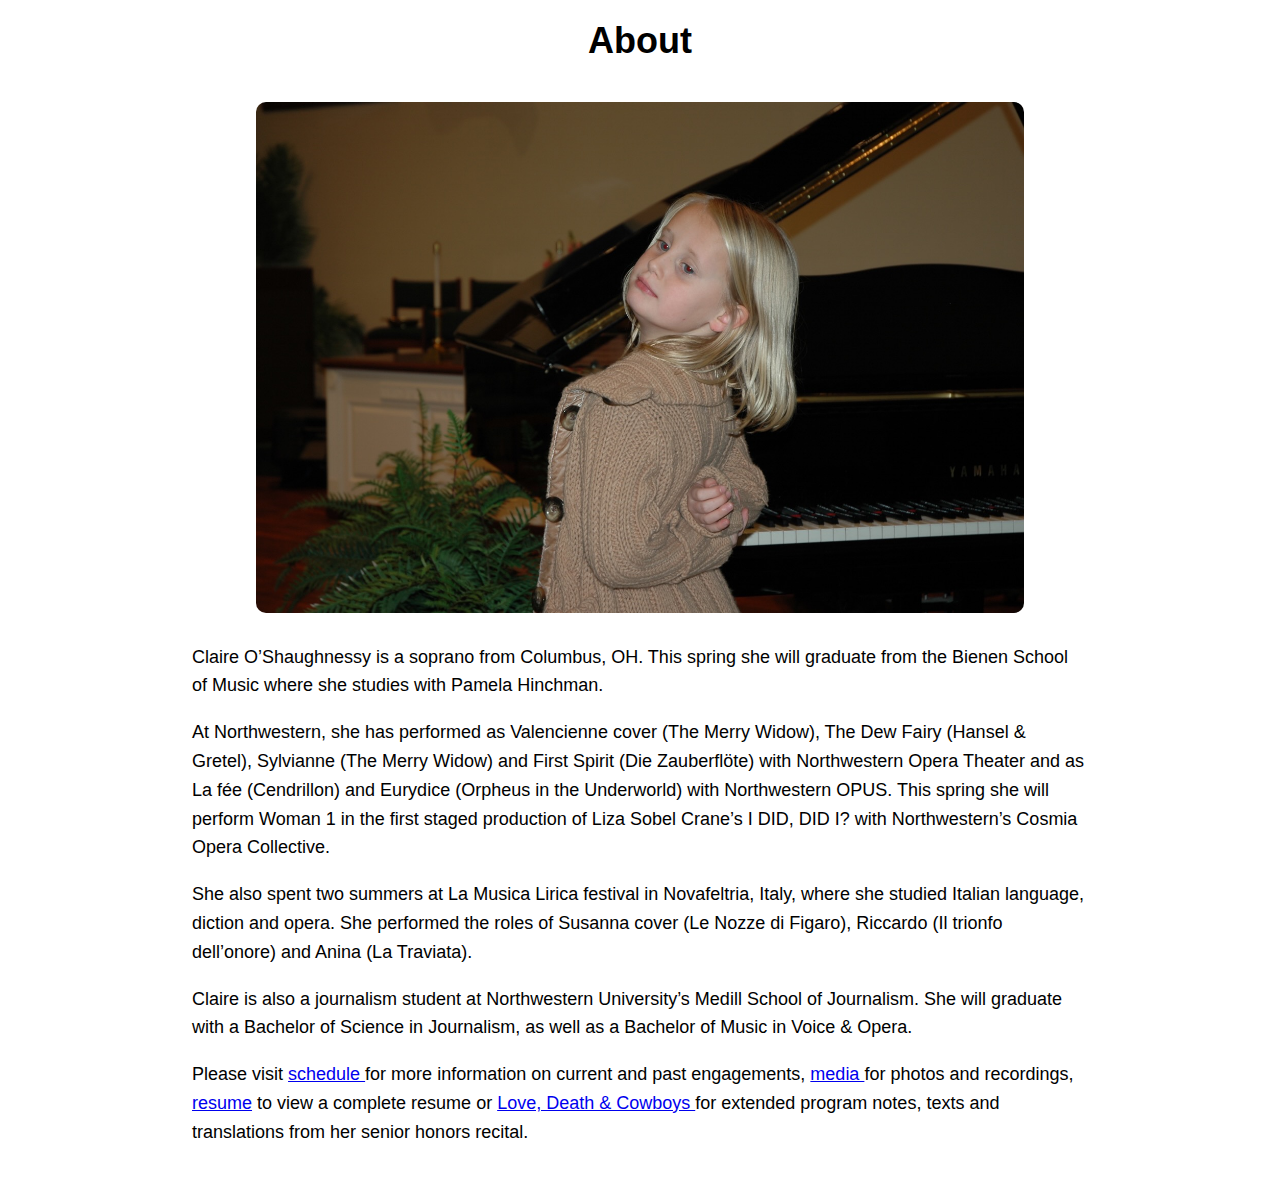
==== about.html @ 2d4484fd "updates" ====
<!DOCTYPE html>
<html lang="en">
<head>
    <meta charset="UTF-8">
    <meta name="viewport" content="width=device-width, initial-scale=1.0">
    <title>About - Claire O'Shaughnessy</title>
    <link rel="stylesheet" href="CSS files/about-styles.css"> <!-- Link to separate CSS file -->
</head>
<body>

    <!-- Heading at the top -->
    <header>
        <h1>About</h1>
    </header>

    <!-- Image below heading -->
    <div class="about-image-container">
        <img src="Images/Claire as a kid.jpeg" alt="Claire as a kid posing in front of a piano" class="about-image">
    </div>

    <!-- Body text below the image -->
    <div class="about-text">
        <p>
            Claire O’Shaughnessy is a soprano from Columbus, OH. This spring she will graduate from the Bienen School of Music where she studies with Pamela Hinchman. 
        </p>
        <p>
            At Northwestern, she has performed as Valencienne cover (The Merry Widow), The Dew Fairy (Hansel & Gretel), Sylvianne (The Merry Widow) and First Spirit (Die Zauberflöte) with Northwestern Opera Theater and as La fée (Cendrillon) and Eurydice (Orpheus in the Underworld) with Northwestern OPUS. This spring she will perform Woman 1 in the first staged production of Liza Sobel Crane’s I DID, DID I? with Northwestern’s Cosmia Opera Collective.
        </p>
        <p>
            She also spent two summers at La Musica Lirica festival in Novafeltria, Italy, where she studied Italian language, diction and opera. She performed the roles of Susanna cover (Le Nozze di Figaro), Riccardo (Il trionfo dell’onore) and Anina (La Traviata). 
        </p>
        <p> Claire is also a journalism student at Northwestern University’s Medill School of Journalism. She will graduate with a Bachelor of Science in Journalism, as well as a Bachelor of Music in Voice & Opera. </p>

        <p>Please visit <a href="schedule.html"> schedule </a> for more information on current and past engagements, <a href= "media.html" > media </a> for photos and recordings, <a href="resume.html"> resume</a> to view a complete resume or <a href="Love, Death & Cowboys.html" >Love, Death & Cowboys </a> for extended program notes, texts and translations from her senior honors recital. </p>
    </div>

</body>
</html>
---- CSS files/about-styles.css ----
/* Reset default margins */
body {
    margin: 0;
    font-family: Arial, sans-serif;
    text-align: center;
}

/* Center the heading */
header {
    padding: 20px 0;
}

h1 {
    font-size: 36px;
    font-weight: bold;
    margin: 0;
}

/* Center the image */
.about-image-container {
    display: flex;
    justify-content: center;
    margin-top: 20px; /* Adds space between heading and image */
}

.about-image {
    max-width: 60%; /* Ensures image takes up a good portion but not the entire screen */
    height: auto;
    border-radius: 10px; /* Optional rounded corners */
}

/* Style the body text */
.about-text {
    max-width: 70%;
    margin: 30px auto; /* Centers the text section */
    font-size: 18px;
    line-height: 1.6; /* Improves readability */
    text-align: left; /* Aligns text for better readability */
}

/* Responsive Design: Adjust image and text on smaller screens */
@media (max-width: 768px) {
    .about-image {
        max-width: 80%; /* Make image larger on small screens */
    }

    .about-text {
        max-width: 90%;
        text-align: center;
    }
}
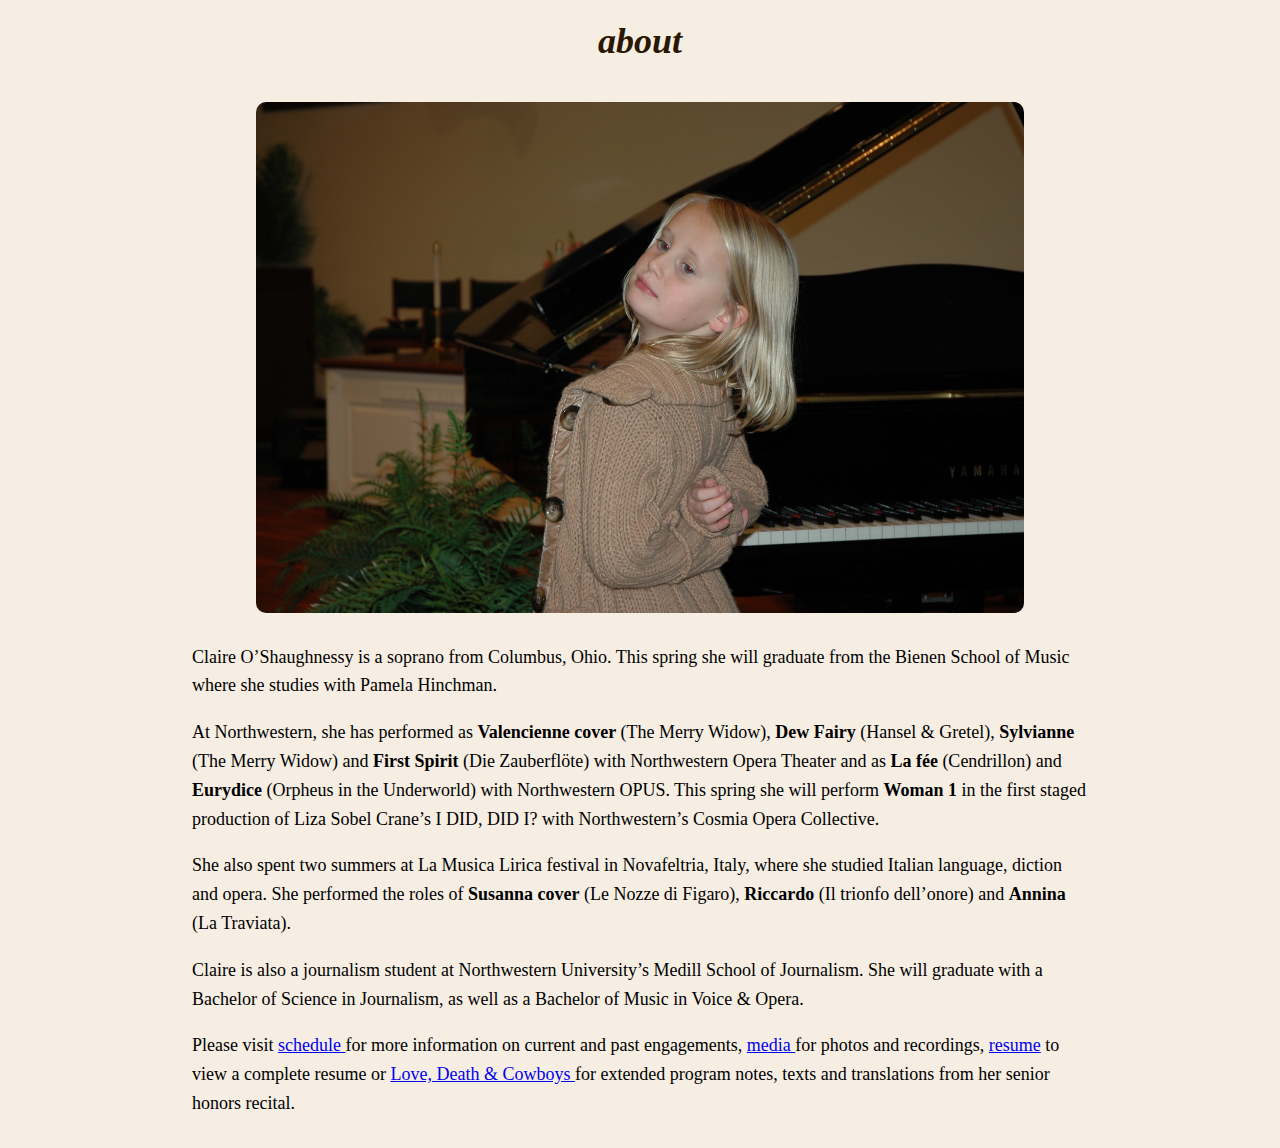
==== commit ca4ae9c1: "update" ====
--- a/about.html
+++ b/about.html
@@ -10,7 +10,8 @@
 
     <!-- Heading at the top -->
     <header>
-        <h1>About</h1>
+        <h1>about</h1>
+
     </header>
 
     <!-- Image below heading -->
@@ -21,13 +22,13 @@
     <!-- Body text below the image -->
     <div class="about-text">
         <p>
-            Claire O’Shaughnessy is a soprano from Columbus, OH. This spring she will graduate from the Bienen School of Music where she studies with Pamela Hinchman. 
+            Claire O’Shaughnessy is a soprano from Columbus, Ohio. This spring she will graduate from the Bienen School of Music where she studies with Pamela Hinchman. 
         </p>
         <p>
-            At Northwestern, she has performed as Valencienne cover (The Merry Widow), The Dew Fairy (Hansel & Gretel), Sylvianne (The Merry Widow) and First Spirit (Die Zauberflöte) with Northwestern Opera Theater and as La fée (Cendrillon) and Eurydice (Orpheus in the Underworld) with Northwestern OPUS. This spring she will perform Woman 1 in the first staged production of Liza Sobel Crane’s I DID, DID I? with Northwestern’s Cosmia Opera Collective.
+            At Northwestern, she has performed as <strong> Valencienne cover </strong> (The Merry Widow), <strong>Dew Fairy</strong>  (Hansel & Gretel), <strong>Sylvianne</strong>  (The Merry Widow) and <strong>First Spirit</strong>  (Die Zauberflöte) with Northwestern Opera Theater and as <strong>La fée</strong> (Cendrillon) and <strong>Eurydice</strong> (Orpheus in the Underworld) with Northwestern OPUS. This spring she will perform <strong>Woman 1</strong> in the first staged production of Liza Sobel Crane’s I DID, DID I? with Northwestern’s Cosmia Opera Collective.
         </p>
         <p>
-            She also spent two summers at La Musica Lirica festival in Novafeltria, Italy, where she studied Italian language, diction and opera. She performed the roles of Susanna cover (Le Nozze di Figaro), Riccardo (Il trionfo dell’onore) and Anina (La Traviata). 
+            She also spent two summers at La Musica Lirica festival in Novafeltria, Italy, where she studied Italian language, diction and opera. She performed the roles of <strong>Susanna cover</strong> (Le Nozze di Figaro), <strong>Riccardo</strong> (Il trionfo dell’onore) and <strong>Annina</strong> (La Traviata). 
         </p>
         <p> Claire is also a journalism student at Northwestern University’s Medill School of Journalism. She will graduate with a Bachelor of Science in Journalism, as well as a Bachelor of Music in Voice & Opera. </p>
 
--- a/CSS files/about-styles.css
+++ b/CSS files/about-styles.css
@@ -1,8 +1,9 @@
 /* Reset default margins */
 body {
     margin: 0;
-    font-family: Arial, sans-serif;
+    font-family: Georgia, 'Times New Roman', Times, serif;
     text-align: center;
+    background-color:#f6eee3;
 }
 
 /* Center the heading */
@@ -12,8 +13,10 @@
 
 h1 {
     font-size: 36px;
-    font-weight: bold;
+    font-weight:bold;
+    font-style: italic;
     margin: 0;
+    color: #2B1700;
 }
 
 /* Center the image */
